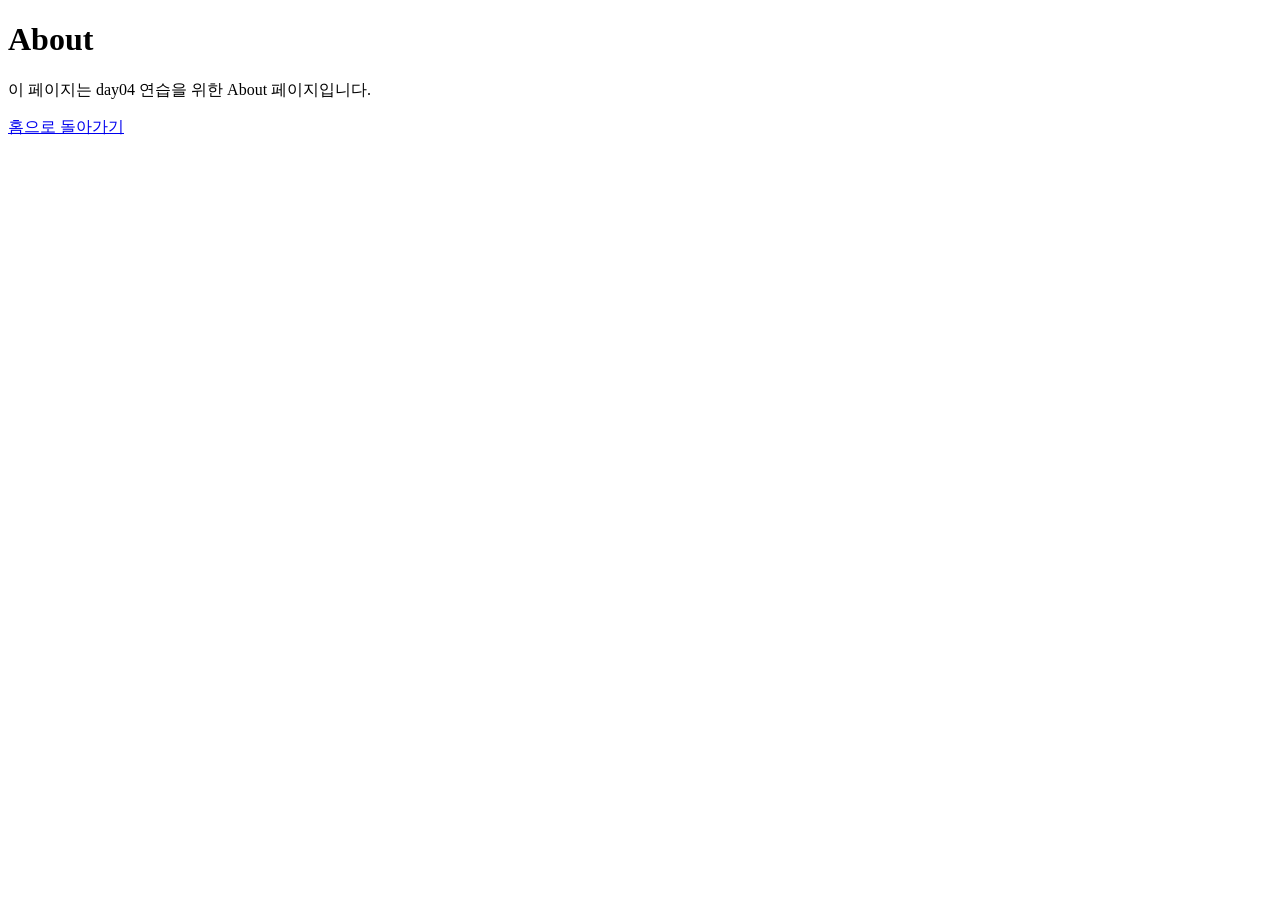
==== about.html @ 1249376b "Add about page and link it from index Co-Authored-By: Claude Sonnet 5 <noreply@anthropic.com>" ====
<!DOCTYPE html>
<html lang="ko">
<head>
<meta charset="UTF-8">
<title>About - day04</title>
</head>
<body>
<h1>About</h1>
<p>이 페이지는 day04 연습을 위한 About 페이지입니다.</p>
<a href="index.html">홈으로 돌아가기</a>
</body>
</html>
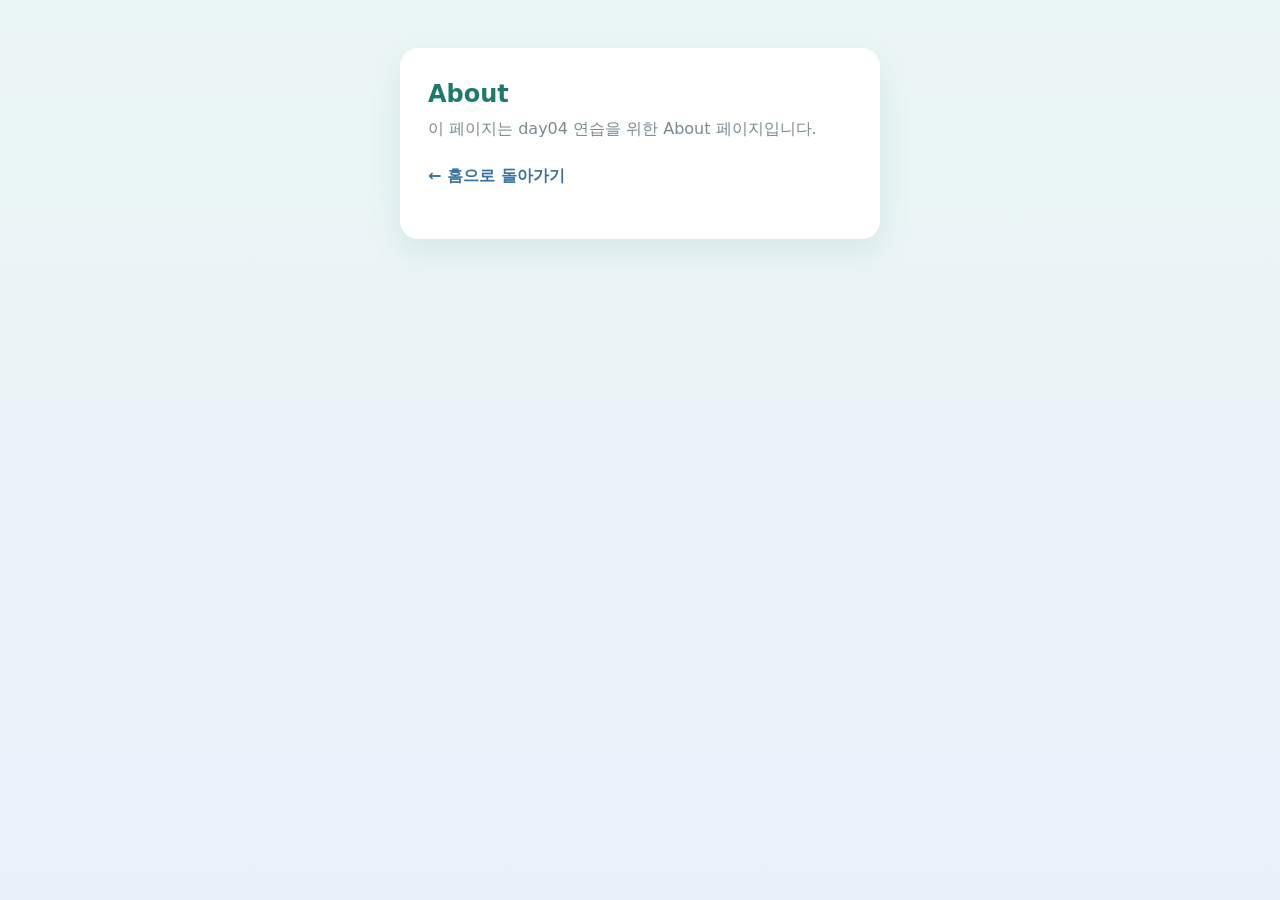
==== commit d2a418db: "전체 페이지에 블루-그린 톤 공통 디자인 적용 Co-Authored-By: Claude Sonnet 5 <noreply@anthropic.com>" ====
--- a/about.html
+++ b/about.html
@@ -3,10 +3,13 @@
 <head>
 <meta charset="UTF-8">
 <title>About - day04</title>
+<link rel="stylesheet" href="style.css">
 </head>
 <body>
-<h1>About</h1>
-<p>이 페이지는 day04 연습을 위한 About 페이지입니다.</p>
-<a href="index.html">홈으로 돌아가기</a>
+<div class="page">
+  <h1>About</h1>
+  <p class="lead">이 페이지는 day04 연습을 위한 About 페이지입니다.</p>
+  <a class="home-link" href="index.html">← 홈으로 돌아가기</a>
+</div>
 </body>
 </html>
--- a/style.css
+++ b/style.css
@@ -0,0 +1,88 @@
+:root {
+  --bg-top: #eaf6f4;
+  --bg-bottom: #eaf1fb;
+  --card-bg: #ffffff;
+  --primary: #2f9e8f;
+  --primary-dark: #1f7a6e;
+  --accent-blue: #4a90c2;
+  --accent-blue-dark: #3a749e;
+  --text: #26343b;
+  --text-muted: #7c8b91;
+  --border: #dcebe8;
+}
+
+* { box-sizing: border-box; }
+
+body {
+  margin: 0;
+  min-height: 100vh;
+  padding: 48px 16px;
+  font-family: "Segoe UI", "Apple SD Gothic Neo", system-ui, sans-serif;
+  color: var(--text);
+  background: linear-gradient(180deg, var(--bg-top), var(--bg-bottom));
+}
+
+.page {
+  max-width: 480px;
+  margin: 0 auto;
+  background: var(--card-bg);
+  border-radius: 18px;
+  padding: 32px 28px;
+  box-shadow: 0 12px 32px rgba(31, 122, 110, 0.1);
+}
+
+h1 {
+  margin: 0 0 8px;
+  font-size: 1.5rem;
+  color: var(--primary-dark);
+}
+
+p.lead {
+  margin: 0 0 24px;
+  color: var(--text-muted);
+  line-height: 1.6;
+}
+
+nav.links {
+  display: flex;
+  flex-direction: column;
+  gap: 10px;
+  margin-top: 24px;
+}
+
+nav.links a {
+  display: block;
+  text-align: center;
+  padding: 12px 16px;
+  border-radius: 999px;
+  background: var(--primary);
+  color: #fff;
+  text-decoration: none;
+  font-weight: 600;
+  transition: background 0.15s ease, transform 0.15s ease;
+}
+
+nav.links a:hover {
+  background: var(--primary-dark);
+  transform: translateY(-1px);
+}
+
+nav.links a.secondary {
+  background: var(--accent-blue);
+}
+
+nav.links a.secondary:hover {
+  background: var(--accent-blue-dark);
+}
+
+.home-link {
+  display: inline-block;
+  margin-bottom: 20px;
+  color: var(--accent-blue-dark);
+  font-weight: 600;
+  text-decoration: none;
+}
+
+.home-link:hover {
+  text-decoration: underline;
+}
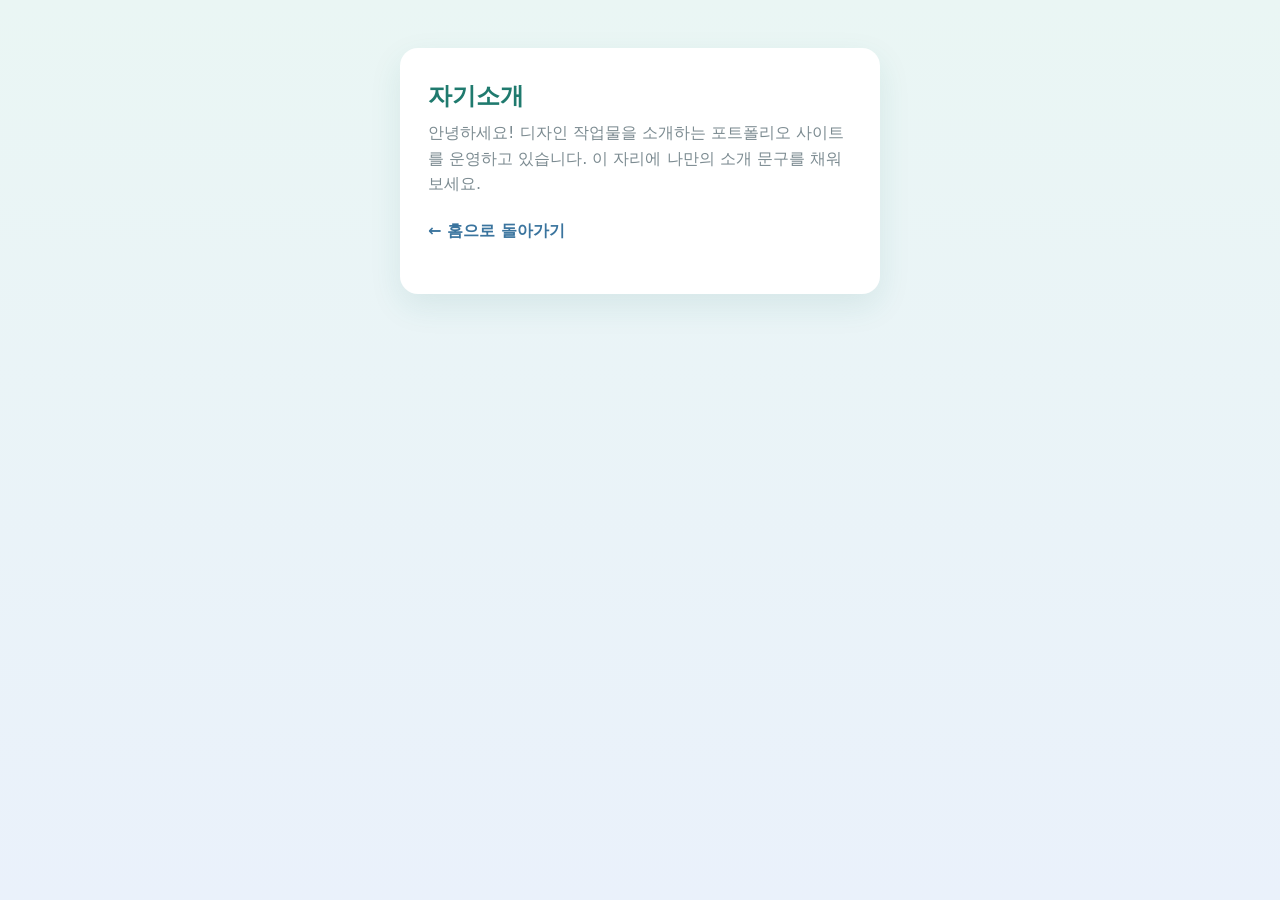
==== commit 3ea87969: "포트폴리오 컨셉에 맞게 페이지 문구 리브랜딩 Co-Authored-By: Claude Sonnet 5 <noreply@anthropic.com>" ====
--- a/about.html
+++ b/about.html
@@ -2,13 +2,13 @@
 <html lang="ko">
 <head>
 <meta charset="UTF-8">
-<title>About - day04</title>
+<title>자기소개 - 나의 포트폴리오</title>
 <link rel="stylesheet" href="style.css">
 </head>
 <body>
 <div class="page">
-  <h1>About</h1>
-  <p class="lead">이 페이지는 day04 연습을 위한 About 페이지입니다.</p>
+  <h1>자기소개</h1>
+  <p class="lead">안녕하세요! 디자인 작업물을 소개하는 포트폴리오 사이트를 운영하고 있습니다. 이 자리에 나만의 소개 문구를 채워 보세요.</p>
   <a class="home-link" href="index.html">← 홈으로 돌아가기</a>
 </div>
 </body>
